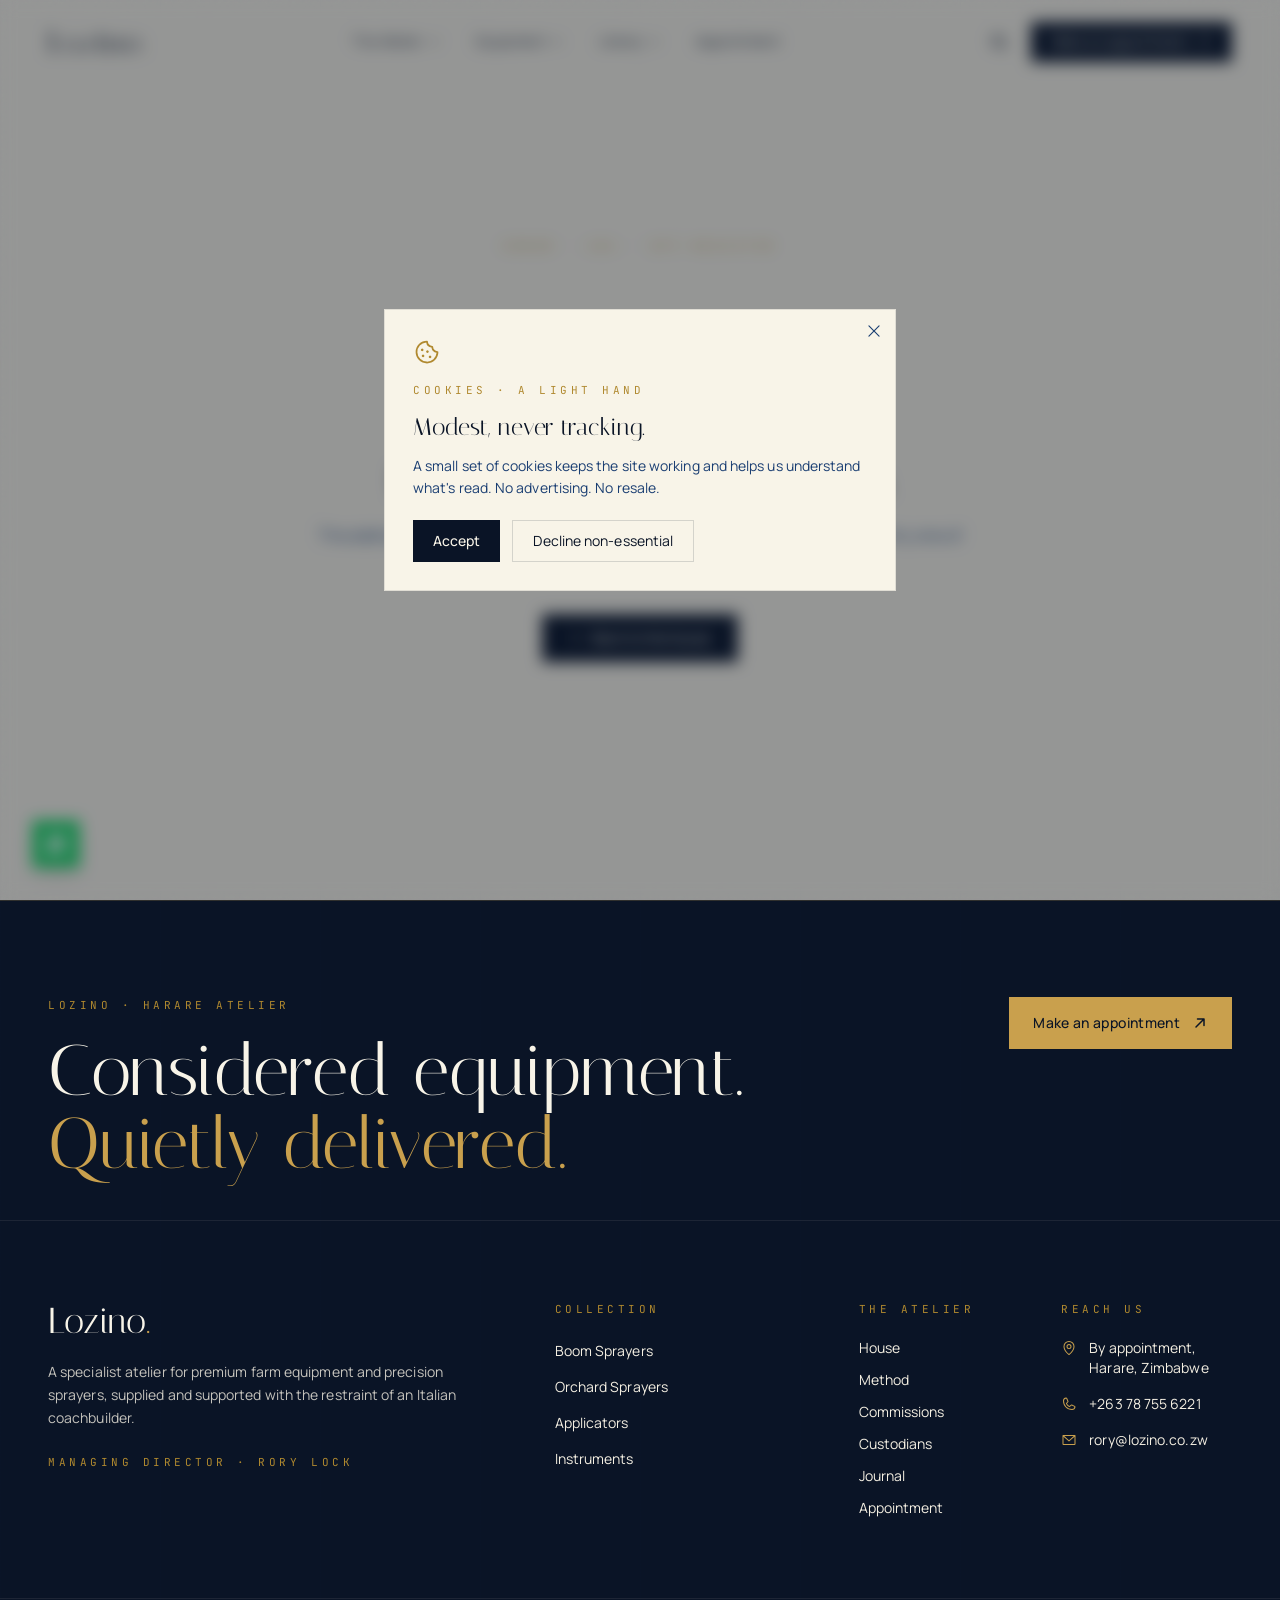
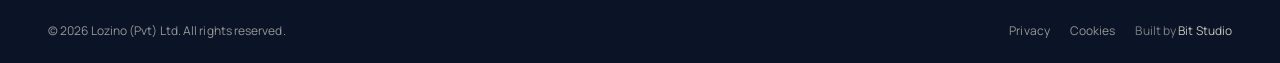
==== index.html @ 41dc4463 "Bit Studio deploy" ====
<!DOCTYPE html>
<html lang="en">
  <head>
    <meta charset="UTF-8" />
    <link rel="icon" type="image/svg+xml" href="/favicon.svg" />
    <meta name="viewport" content="width=device-width, initial-scale=1.0, viewport-fit=cover" />
    <meta name="theme-color" content="#0A1426" />

    <title>Lozino — Premium Farm Equipment &amp; Sprayers | Zimbabwe</title>
    <meta name="description" content="Lozino is Zimbabwe's specialist atelier for premium farm equipment and precision sprayers — Italian coachbuilder restraint applied to the agronomy of serious operators." />
    <meta name="keywords" content="farm sprayers Zimbabwe, premium agricultural equipment, precision spraying, Lozino, agriculture machinery Harare, boom sprayers, orchard sprayers" />
    <meta name="author" content="Lozino (Pvt) Ltd" />

    <meta property="og:type" content="website" />
    <meta property="og:site_name" content="Lozino" />
    <meta property="og:title" content="Lozino — Premium farm equipment, considered." />
    <meta property="og:description" content="An atelier for serious operators. Precision sprayers and farm equipment, supplied and supported with coachbuilder restraint." />
    <meta property="og:url" content="https://lozino.co.zw" />

    <meta name="twitter:card" content="summary_large_image" />
    <meta name="twitter:title" content="Lozino — Premium farm equipment, considered." />

    <link rel="preconnect" href="https://fonts.googleapis.com" />
    <link rel="preconnect" href="https://fonts.gstatic.com" crossorigin />
    <link href="https://fonts.googleapis.com/css2?family=Italiana&family=Manrope:wght@300;400;500;600;700&family=JetBrains+Mono:wght@400;500;600&display=swap" rel="stylesheet" />

    <script type="application/ld+json">
      {
        "@context": "https://schema.org",
        "@type": "Organization",
        "name": "Lozino (Pvt) Ltd",
        "url": "https://lozino.co.zw",
        "description": "Zimbabwean specialist atelier for premium farm equipment and precision sprayers.",
        "address": { "@type": "PostalAddress", "addressLocality": "Harare", "addressCountry": "ZW" },
        "telephone": "+263787556221",
        "email": "rory@lozino.co.zw"
      }
    </script>
    <script type="module" crossorigin src="/assets/index-DplrGsrT.js"></script>
    <link rel="stylesheet" crossorigin href="/assets/index-CYAxHQKZ.css">
  </head>
  <body>
    <div id="root"></div>
  </body>
</html>
---- assets/index-CYAxHQKZ.css ----
/*! tailwindcss v4.3.0 | MIT License | https://tailwindcss.com */@layer properties{@supports (((-webkit-hyphens:none)) and (not (margin-trim:inline))) or ((-moz-orient:inline) and (not (color:rgb(from red r g b)))){*,:before,:after,::backdrop{--tw-translate-x:0;--tw-translate-y:0;--tw-translate-z:0;--tw-space-y-reverse:0;--tw-divide-y-reverse:0;--tw-border-style:solid;--tw-gradient-position:initial;--tw-gradient-from:#0000;--tw-gradient-via:#0000;--tw-gradient-to:#0000;--tw-gradient-stops:initial;--tw-gradient-via-stops:initial;--tw-gradient-from-position:0%;--tw-gradient-via-position:50%;--tw-gradient-to-position:100%;--tw-leading:initial;--tw-font-weight:initial;--tw-tracking:initial;--tw-shadow:0 0 #0000;--tw-shadow-color:initial;--tw-shadow-alpha:100%;--tw-inset-shadow:0 0 #0000;--tw-inset-shadow-color:initial;--tw-inset-shadow-alpha:100%;--tw-ring-color:initial;--tw-ring-shadow:0 0 #0000;--tw-inset-ring-color:initial;--tw-inset-ring-shadow:0 0 #0000;--tw-ring-inset:initial;--tw-ring-offset-width:0px;--tw-ring-offset-color:#fff;--tw-ring-offset-shadow:0 0 #0000;--tw-blur:initial;--tw-brightness:initial;--tw-contrast:initial;--tw-grayscale:initial;--tw-hue-rotate:initial;--tw-invert:initial;--tw-opacity:initial;--tw-saturate:initial;--tw-sepia:initial;--tw-drop-shadow:initial;--tw-drop-shadow-color:initial;--tw-drop-shadow-alpha:100%;--tw-drop-shadow-size:initial;--tw-backdrop-blur:initial;--tw-backdrop-brightness:initial;--tw-backdrop-contrast:initial;--tw-backdrop-grayscale:initial;--tw-backdrop-hue-rotate:initial;--tw-backdrop-invert:initial;--tw-backdrop-opacity:initial;--tw-backdrop-saturate:initial;--tw-backdrop-sepia:initial;--tw-duration:initial;--tw-ease:initial;--tw-scale-x:1;--tw-scale-y:1;--tw-scale-z:1}}}@layer theme{:root,:host{--font-sans:ui-sans-serif, system-ui, sans-serif, "Apple Color Emoji", "Segoe UI Emoji", "Segoe UI Symbol", "Noto Color Emoji";--font-mono:"JetBrains Mono", monospace;--color-white:#fff;--spacing:.25rem;--container-xs:20rem;--container-md:28rem;--container-lg:32rem;--container-xl:36rem;--container-2xl:42rem;--container-3xl:48rem;--container-5xl:64rem;--text-xs:.75rem;--text-xs--line-height:calc(1 / .75);--text-sm:.875rem;--text-sm--line-height:calc(1.25 / .875);--text-base:1rem;--text-base--line-height: 1.5 ;--text-lg:1.125rem;--text-lg--line-height:calc(1.75 / 1.125);--text-xl:1.25rem;--text-xl--line-height:calc(1.75 / 1.25);--text-2xl:1.5rem;--text-2xl--line-height:calc(2 / 1.5);--text-3xl:1.875rem;--text-3xl--line-height: 1.2 ;--text-4xl:2.25rem;--text-4xl--line-height:calc(2.5 / 2.25);--text-5xl:3rem;--text-5xl--line-height:1;--text-6xl:3.75rem;--text-6xl--line-height:1;--text-7xl:4.5rem;--text-7xl--line-height:1;--text-8xl:6rem;--text-8xl--line-height:1;--text-9xl:8rem;--text-9xl--line-height:1;--font-weight-medium:500;--tracking-tight:-.025em;--tracking-wide:.025em;--leading-tight:1.25;--leading-relaxed:1.625;--ease-out:cubic-bezier(0, 0, .2, 1);--blur-sm:8px;--blur-md:12px;--blur-xl:24px;--blur-2xl:40px;--default-transition-duration:.15s;--default-transition-timing-function:cubic-bezier(.4, 0, .2, 1);--default-font-family:var(--font-sans);--default-mono-font-family:var(--font-mono);--color-navy-300:#5a6f9a;--color-navy-400:#2f4a7e;--color-navy-500:#1a3e72;--color-navy-600:#143058;--color-navy-700:#0e2240;--color-navy-800:#0a1426;--color-brass-300:#d6ae52;--color-brass-400:#c9a04d;--color-brass-500:#b0892f;--color-brass-600:#8a6a1e;--color-cream-100:#f8f4e8;--color-cream-200:#f4efe2;--font-display:"Italiana", "Cormorant Garamond", serif;--font-body:"Manrope", system-ui, sans-serif}}@layer base{*,:after,:before,::backdrop{box-sizing:border-box;border:0 solid;margin:0;padding:0}::file-selector-button{box-sizing:border-box;border:0 solid;margin:0;padding:0}html,:host{-webkit-text-size-adjust:100%;-moz-tab-size:4;tab-size:4;line-height:1.5;font-family:var(--default-font-family,ui-sans-serif, system-ui, sans-serif, "Apple Color Emoji", "Segoe UI Emoji", "Segoe UI Symbol", "Noto Color Emoji");font-feature-settings:var(--default-font-feature-settings,normal);font-variation-settings:var(--default-font-variation-settings,normal);-webkit-tap-highlight-color:transparent}hr{height:0;color:inherit;border-top-width:1px}abbr:where([title]){-webkit-text-decoration:underline dotted;text-decoration:underline dotted}h1,h2,h3,h4,h5,h6{font-size:inherit;font-weight:inherit}a{color:inherit;-webkit-text-decoration:inherit;text-decoration:inherit}b,strong{font-weight:bolder}code,kbd,samp,pre{font-family:var(--default-mono-font-family,ui-monospace, SFMono-Regular, Menlo, Monaco, Consolas, "Liberation Mono", "Courier New", monospace);font-feature-settings:var(--default-mono-font-feature-settings,normal);font-variation-settings:var(--default-mono-font-variation-settings,normal);font-size:1em}small{font-size:80%}sub,sup{vertical-align:baseline;font-size:75%;line-height:0;position:relative}sub{bottom:-.25em}sup{top:-.5em}table{text-indent:0;border-color:inherit;border-collapse:collapse}:-moz-focusring{outline:auto}progress{vertical-align:baseline}summary{display:list-item}ol,ul,menu{list-style:none}img,svg,video,canvas,audio,iframe,embed,object{vertical-align:middle;display:block}img,video{max-width:100%;height:auto}button,input,select,optgroup,textarea{font:inherit;font-feature-settings:inherit;font-variation-settings:inherit;letter-spacing:inherit;color:inherit;opacity:1;background-color:#0000;border-radius:0}::file-selector-button{font:inherit;font-feature-settings:inherit;font-variation-settings:inherit;letter-spacing:inherit;color:inherit;opacity:1;background-color:#0000;border-radius:0}:where(select:is([multiple],[size])) optgroup{font-weight:bolder}:where(select:is([multiple],[size])) optgroup option{padding-inline-start:20px}::file-selector-button{margin-inline-end:4px}::placeholder{opacity:1}@supports (not ((-webkit-appearance:-apple-pay-button))) or (contain-intrinsic-size:1px){::placeholder{color:currentColor}@supports (color:color-mix(in lab,red,red)){::placeholder{color:color-mix(in oklab,currentcolor 50%,transparent)}}}textarea{resize:vertical}::-webkit-search-decoration{-webkit-appearance:none}::-webkit-date-and-time-value{min-height:1lh;text-align:inherit}::-webkit-datetime-edit{display:inline-flex}::-webkit-datetime-edit-fields-wrapper{padding:0}::-webkit-datetime-edit{padding-block:0}::-webkit-datetime-edit-year-field{padding-block:0}::-webkit-datetime-edit-month-field{padding-block:0}::-webkit-datetime-edit-day-field{padding-block:0}::-webkit-datetime-edit-hour-field{padding-block:0}::-webkit-datetime-edit-minute-field{padding-block:0}::-webkit-datetime-edit-second-field{padding-block:0}::-webkit-datetime-edit-millisecond-field{padding-block:0}::-webkit-datetime-edit-meridiem-field{padding-block:0}::-webkit-calendar-picker-indicator{line-height:1}:-moz-ui-invalid{box-shadow:none}button,input:where([type=button],[type=reset],[type=submit]){-webkit-appearance:button;-moz-appearance:button;appearance:button}::file-selector-button{-webkit-appearance:button;-moz-appearance:button;appearance:button}::-webkit-inner-spin-button{height:auto}::-webkit-outer-spin-button{height:auto}[hidden]:where(:not([hidden=until-found])){display:none!important}}@layer components;@layer utilities{.pointer-events-none{pointer-events:none}.absolute{position:absolute}.fixed{position:fixed}.relative{position:relative}.static{position:static}.sticky{position:sticky}.inset-0{inset:calc(var(--spacing) * 0)}.inset-x-0{inset-inline:calc(var(--spacing) * 0)}.top-0{top:calc(var(--spacing) * 0)}.top-3{top:calc(var(--spacing) * 3)}.top-4{top:calc(var(--spacing) * 4)}.top-6{top:calc(var(--spacing) * 6)}.top-28{top:calc(var(--spacing) * 28)}.top-full{top:100%}.right-3{right:calc(var(--spacing) * 3)}.right-4{right:calc(var(--spacing) * 4)}.right-5{right:calc(var(--spacing) * 5)}.right-6{right:calc(var(--spacing) * 6)}.bottom-3{bottom:calc(var(--spacing) * 3)}.bottom-5{bottom:calc(var(--spacing) * 5)}.bottom-6{bottom:calc(var(--spacing) * 6)}.left-0{left:calc(var(--spacing) * 0)}.left-3{left:calc(var(--spacing) * 3)}.left-4{left:calc(var(--spacing) * 4)}.left-5{left:calc(var(--spacing) * 5)}.left-6{left:calc(var(--spacing) * 6)}.isolate{isolation:isolate}.-z-10{z-index:-10}.-z-20{z-index:-20}.z-10{z-index:10}.z-40{z-index:40}.z-50{z-index:50}.z-\[60\]{z-index:60}.mx-auto{margin-inline:auto}.mt-0\.5{margin-top:calc(var(--spacing) * .5)}.mt-1{margin-top:calc(var(--spacing) * 1)}.mt-2{margin-top:calc(var(--spacing) * 2)}.mt-2\.5{margin-top:calc(var(--spacing) * 2.5)}.mt-3{margin-top:calc(var(--spacing) * 3)}.mt-4{margin-top:calc(var(--spacing) * 4)}.mt-5{margin-top:calc(var(--spacing) * 5)}.mt-6{margin-top:calc(var(--spacing) * 6)}.mt-7{margin-top:calc(var(--spacing) * 7)}.mt-8{margin-top:calc(var(--spacing) * 8)}.mt-10{margin-top:calc(var(--spacing) * 10)}.mt-14{margin-top:calc(var(--spacing) * 14)}.mt-16{margin-top:calc(var(--spacing) * 16)}.mb-1{margin-bottom:calc(var(--spacing) * 1)}.mb-2{margin-bottom:calc(var(--spacing) * 2)}.mb-3{margin-bottom:calc(var(--spacing) * 3)}.mb-4{margin-bottom:calc(var(--spacing) * 4)}.mb-5{margin-bottom:calc(var(--spacing) * 5)}.mb-6{margin-bottom:calc(var(--spacing) * 6)}.mb-8{margin-bottom:calc(var(--spacing) * 8)}.mb-10{margin-bottom:calc(var(--spacing) * 10)}.mb-12{margin-bottom:calc(var(--spacing) * 12)}.mb-14{margin-bottom:calc(var(--spacing) * 14)}.mb-16{margin-bottom:calc(var(--spacing) * 16)}.line-clamp-2{-webkit-line-clamp:2;-webkit-box-orient:vertical;display:-webkit-box;overflow:hidden}.line-clamp-3{-webkit-line-clamp:3;-webkit-box-orient:vertical;display:-webkit-box;overflow:hidden}.block{display:block}.flex{display:flex}.grid{display:grid}.hidden{display:none}.inline-block{display:inline-block}.inline-flex{display:inline-flex}.aspect-\[3\/4\]{aspect-ratio:3/4}.aspect-\[4\/3\]{aspect-ratio:4/3}.aspect-\[5\/3\]{aspect-ratio:5/3}.aspect-\[16\/9\]{aspect-ratio:16/9}.h-1{height:calc(var(--spacing) * 1)}.h-10{height:calc(var(--spacing) * 10)}.h-12{height:calc(var(--spacing) * 12)}.h-\[2px\]{height:2px}.h-full{height:100%}.h-px{height:1px}.max-h-\[60vh\]{max-height:60vh}.max-h-\[80vh\]{max-height:80vh}.min-h-\[60vh\]{min-height:60vh}.min-h-screen{min-height:100vh}.w-3{width:calc(var(--spacing) * 3)}.w-10{width:calc(var(--spacing) * 10)}.w-12{width:calc(var(--spacing) * 12)}.w-32{width:calc(var(--spacing) * 32)}.w-40{width:calc(var(--spacing) * 40)}.w-80{width:calc(var(--spacing) * 80)}.w-full{width:100%}.max-w-2xl{max-width:var(--container-2xl)}.max-w-3xl{max-width:var(--container-3xl)}.max-w-5xl{max-width:var(--container-5xl)}.max-w-\[60vw\]{max-width:60vw}.max-w-\[1400px\]{max-width:1400px}.max-w-lg{max-width:var(--container-lg)}.max-w-md{max-width:var(--container-md)}.max-w-xl{max-width:var(--container-xl)}.min-w-0{min-width:calc(var(--spacing) * 0)}.flex-1{flex:1}.shrink-0{flex-shrink:0}.origin-center{transform-origin:50%}.origin-left{transform-origin:0}.-translate-x-1{--tw-translate-x:calc(var(--spacing) * -1);translate:var(--tw-translate-x) var(--tw-translate-y)}.-rotate-90{rotate:-90deg}.rotate-90{rotate:90deg}.rotate-180{rotate:180deg}.resize-y{resize:vertical}.auto-rows-\[280px\]{grid-auto-rows:280px}.grid-cols-1{grid-template-columns:repeat(1,minmax(0,1fr))}.grid-cols-2{grid-template-columns:repeat(2,minmax(0,1fr))}.flex-col{flex-direction:column}.flex-wrap{flex-wrap:wrap}.items-baseline{align-items:baseline}.items-center{align-items:center}.items-end{align-items:flex-end}.items-start{align-items:flex-start}.justify-between{justify-content:space-between}.justify-center{justify-content:center}.justify-end{justify-content:flex-end}.gap-1{gap:calc(var(--spacing) * 1)}.gap-1\.5{gap:calc(var(--spacing) * 1.5)}.gap-2{gap:calc(var(--spacing) * 2)}.gap-3{gap:calc(var(--spacing) * 3)}.gap-4{gap:calc(var(--spacing) * 4)}.gap-5{gap:calc(var(--spacing) * 5)}.gap-6{gap:calc(var(--spacing) * 6)}.gap-8{gap:calc(var(--spacing) * 8)}.gap-10{gap:calc(var(--spacing) * 10)}:where(.space-y-1>:not(:last-child)){--tw-space-y-reverse:0;margin-block-start:calc(calc(var(--spacing) * 1) * var(--tw-space-y-reverse));margin-block-end:calc(calc(var(--spacing) * 1) * calc(1 - var(--tw-space-y-reverse)))}:where(.space-y-2\.5>:not(:last-child)){--tw-space-y-reverse:0;margin-block-start:calc(calc(var(--spacing) * 2.5) * var(--tw-space-y-reverse));margin-block-end:calc(calc(var(--spacing) * 2.5) * calc(1 - var(--tw-space-y-reverse)))}:where(.space-y-3>:not(:last-child)){--tw-space-y-reverse:0;margin-block-start:calc(calc(var(--spacing) * 3) * var(--tw-space-y-reverse));margin-block-end:calc(calc(var(--spacing) * 3) * calc(1 - var(--tw-space-y-reverse)))}:where(.space-y-4>:not(:last-child)){--tw-space-y-reverse:0;margin-block-start:calc(calc(var(--spacing) * 4) * var(--tw-space-y-reverse));margin-block-end:calc(calc(var(--spacing) * 4) * calc(1 - var(--tw-space-y-reverse)))}:where(.space-y-5>:not(:last-child)){--tw-space-y-reverse:0;margin-block-start:calc(calc(var(--spacing) * 5) * var(--tw-space-y-reverse));margin-block-end:calc(calc(var(--spacing) * 5) * calc(1 - var(--tw-space-y-reverse)))}:where(.space-y-6>:not(:last-child)){--tw-space-y-reverse:0;margin-block-start:calc(calc(var(--spacing) * 6) * var(--tw-space-y-reverse));margin-block-end:calc(calc(var(--spacing) * 6) * calc(1 - var(--tw-space-y-reverse)))}:where(.space-y-8>:not(:last-child)){--tw-space-y-reverse:0;margin-block-start:calc(calc(var(--spacing) * 8) * var(--tw-space-y-reverse));margin-block-end:calc(calc(var(--spacing) * 8) * calc(1 - var(--tw-space-y-reverse)))}:where(.space-y-12>:not(:last-child)){--tw-space-y-reverse:0;margin-block-start:calc(calc(var(--spacing) * 12) * var(--tw-space-y-reverse));margin-block-end:calc(calc(var(--spacing) * 12) * calc(1 - var(--tw-space-y-reverse)))}:where(.space-y-14>:not(:last-child)){--tw-space-y-reverse:0;margin-block-start:calc(calc(var(--spacing) * 14) * var(--tw-space-y-reverse));margin-block-end:calc(calc(var(--spacing) * 14) * calc(1 - var(--tw-space-y-reverse)))}:where(.space-y-16>:not(:last-child)){--tw-space-y-reverse:0;margin-block-start:calc(calc(var(--spacing) * 16) * var(--tw-space-y-reverse));margin-block-end:calc(calc(var(--spacing) * 16) * calc(1 - var(--tw-space-y-reverse)))}.gap-x-3{column-gap:calc(var(--spacing) * 3)}.gap-x-4{column-gap:calc(var(--spacing) * 4)}.gap-x-5{column-gap:calc(var(--spacing) * 5)}.gap-x-6{column-gap:calc(var(--spacing) * 6)}.gap-y-1{row-gap:calc(var(--spacing) * 1)}.gap-y-2{row-gap:calc(var(--spacing) * 2)}.gap-y-3{row-gap:calc(var(--spacing) * 3)}:where(.divide-y>:not(:last-child)){--tw-divide-y-reverse:0;border-bottom-style:var(--tw-border-style);border-top-style:var(--tw-border-style);border-top-width:calc(1px * var(--tw-divide-y-reverse));border-bottom-width:calc(1px * calc(1 - var(--tw-divide-y-reverse)))}:where(.divide-navy-800\/10>:not(:last-child)){border-color:#0a14261a}@supports (color:color-mix(in lab,red,red)){:where(.divide-navy-800\/10>:not(:last-child)){border-color:color-mix(in oklab,var(--color-navy-800) 10%,transparent)}}.self-start{align-self:flex-start}.truncate{text-overflow:ellipsis;white-space:nowrap;overflow:hidden}.overflow-hidden{overflow:hidden}.overflow-y-auto{overflow-y:auto}.border{border-style:var(--tw-border-style);border-width:1px}.border-t{border-top-style:var(--tw-border-style);border-top-width:1px}.border-b{border-bottom-style:var(--tw-border-style);border-bottom-width:1px}.border-l-2{border-left-style:var(--tw-border-style);border-left-width:2px}.border-brass-400{border-color:var(--color-brass-400)}.border-brass-400\/20{border-color:#c9a04d33}@supports (color:color-mix(in lab,red,red)){.border-brass-400\/20{border-color:color-mix(in oklab,var(--color-brass-400) 20%,transparent)}}.border-brass-400\/30{border-color:#c9a04d4d}@supports (color:color-mix(in lab,red,red)){.border-brass-400\/30{border-color:color-mix(in oklab,var(--color-brass-400) 30%,transparent)}}.border-cream-100\/30{border-color:#f8f4e84d}@supports (color:color-mix(in lab,red,red)){.border-cream-100\/30{border-color:color-mix(in oklab,var(--color-cream-100) 30%,transparent)}}.border-cream-200\/8{border-color:#f4efe214}@supports (color:color-mix(in lab,red,red)){.border-cream-200\/8{border-color:color-mix(in oklab,var(--color-cream-200) 8%,transparent)}}.border-cream-200\/10{border-color:#f4efe21a}@supports (color:color-mix(in lab,red,red)){.border-cream-200\/10{border-color:color-mix(in oklab,var(--color-cream-200) 10%,transparent)}}.border-navy-800{border-color:var(--color-navy-800)}.border-navy-800\/8{border-color:#0a142614}@supports (color:color-mix(in lab,red,red)){.border-navy-800\/8{border-color:color-mix(in oklab,var(--color-navy-800) 8%,transparent)}}.border-navy-800\/10{border-color:#0a14261a}@supports (color:color-mix(in lab,red,red)){.border-navy-800\/10{border-color:color-mix(in oklab,var(--color-navy-800) 10%,transparent)}}.border-navy-800\/15{border-color:#0a142626}@supports (color:color-mix(in lab,red,red)){.border-navy-800\/15{border-color:color-mix(in oklab,var(--color-navy-800) 15%,transparent)}}.border-navy-800\/20{border-color:#0a142633}@supports (color:color-mix(in lab,red,red)){.border-navy-800\/20{border-color:color-mix(in oklab,var(--color-navy-800) 20%,transparent)}}.border-navy-800\/30{border-color:#0a14264d}@supports (color:color-mix(in lab,red,red)){.border-navy-800\/30{border-color:color-mix(in oklab,var(--color-navy-800) 30%,transparent)}}.border-transparent{border-color:#0000}.bg-\[\#25D366\]{background-color:#25d366}.bg-brass-400{background-color:var(--color-brass-400)}.bg-cream-100{background-color:var(--color-cream-100)}.bg-cream-200{background-color:var(--color-cream-200)}.bg-cream-200\/85{background-color:#f4efe2d9}@supports (color:color-mix(in lab,red,red)){.bg-cream-200\/85{background-color:color-mix(in oklab,var(--color-cream-200) 85%,transparent)}}.bg-cream-200\/98{background-color:#f4efe2fa}@supports (color:color-mix(in lab,red,red)){.bg-cream-200\/98{background-color:color-mix(in oklab,var(--color-cream-200) 98%,transparent)}}.bg-navy-800{background-color:var(--color-navy-800)}.bg-navy-800\/5{background-color:#0a14260d}@supports (color:color-mix(in lab,red,red)){.bg-navy-800\/5{background-color:color-mix(in oklab,var(--color-navy-800) 5%,transparent)}}.bg-navy-800\/25{background-color:#0a142640}@supports (color:color-mix(in lab,red,red)){.bg-navy-800\/25{background-color:color-mix(in oklab,var(--color-navy-800) 25%,transparent)}}.bg-navy-800\/40{background-color:#0a142666}@supports (color:color-mix(in lab,red,red)){.bg-navy-800\/40{background-color:color-mix(in oklab,var(--color-navy-800) 40%,transparent)}}.bg-navy-800\/50{background-color:#0a142680}@supports (color:color-mix(in lab,red,red)){.bg-navy-800\/50{background-color:color-mix(in oklab,var(--color-navy-800) 50%,transparent)}}.bg-navy-800\/65{background-color:#0a1426a6}@supports (color:color-mix(in lab,red,red)){.bg-navy-800\/65{background-color:color-mix(in oklab,var(--color-navy-800) 65%,transparent)}}.bg-navy-800\/70{background-color:#0a1426b3}@supports (color:color-mix(in lab,red,red)){.bg-navy-800\/70{background-color:color-mix(in oklab,var(--color-navy-800) 70%,transparent)}}.bg-navy-800\/95{background-color:#0a1426f2}@supports (color:color-mix(in lab,red,red)){.bg-navy-800\/95{background-color:color-mix(in oklab,var(--color-navy-800) 95%,transparent)}}.bg-transparent{background-color:#0000}.bg-gradient-to-b{--tw-gradient-position:to bottom in oklab;background-image:linear-gradient(var(--tw-gradient-stops))}.bg-gradient-to-t{--tw-gradient-position:to top in oklab;background-image:linear-gradient(var(--tw-gradient-stops))}.from-cream-200\/30{--tw-gradient-from:#f4efe24d}@supports (color:color-mix(in lab,red,red)){.from-cream-200\/30{--tw-gradient-from:color-mix(in oklab, var(--color-cream-200) 30%, transparent)}}.from-cream-200\/30{--tw-gradient-stops:var(--tw-gradient-via-stops,var(--tw-gradient-position), var(--tw-gradient-from) var(--tw-gradient-from-position), var(--tw-gradient-to) var(--tw-gradient-to-position))}.from-cream-200\/40{--tw-gradient-from:#f4efe266}@supports (color:color-mix(in lab,red,red)){.from-cream-200\/40{--tw-gradient-from:color-mix(in oklab, var(--color-cream-200) 40%, transparent)}}.from-cream-200\/40{--tw-gradient-stops:var(--tw-gradient-via-stops,var(--tw-gradient-position), var(--tw-gradient-from) var(--tw-gradient-from-position), var(--tw-gradient-to) var(--tw-gradient-to-position))}.from-navy-800\/40{--tw-gradient-from:#0a142666}@supports (color:color-mix(in lab,red,red)){.from-navy-800\/40{--tw-gradient-from:color-mix(in oklab, var(--color-navy-800) 40%, transparent)}}.from-navy-800\/40{--tw-gradient-stops:var(--tw-gradient-via-stops,var(--tw-gradient-position), var(--tw-gradient-from) var(--tw-gradient-from-position), var(--tw-gradient-to) var(--tw-gradient-to-position))}.from-navy-800\/95{--tw-gradient-from:#0a1426f2}@supports (color:color-mix(in lab,red,red)){.from-navy-800\/95{--tw-gradient-from:color-mix(in oklab, var(--color-navy-800) 95%, transparent)}}.from-navy-800\/95{--tw-gradient-stops:var(--tw-gradient-via-stops,var(--tw-gradient-position), var(--tw-gradient-from) var(--tw-gradient-from-position), var(--tw-gradient-to) var(--tw-gradient-to-position))}.via-cream-200\/65{--tw-gradient-via:#f4efe2a6}@supports (color:color-mix(in lab,red,red)){.via-cream-200\/65{--tw-gradient-via:color-mix(in oklab, var(--color-cream-200) 65%, transparent)}}.via-cream-200\/65{--tw-gradient-via-stops:var(--tw-gradient-position), var(--tw-gradient-from) var(--tw-gradient-from-position), var(--tw-gradient-via) var(--tw-gradient-via-position), var(--tw-gradient-to) var(--tw-gradient-to-position);--tw-gradient-stops:var(--tw-gradient-via-stops)}.via-navy-800\/40{--tw-gradient-via:#0a142666}@supports (color:color-mix(in lab,red,red)){.via-navy-800\/40{--tw-gradient-via:color-mix(in oklab, var(--color-navy-800) 40%, transparent)}}.via-navy-800\/40{--tw-gradient-via-stops:var(--tw-gradient-position), var(--tw-gradient-from) var(--tw-gradient-from-position), var(--tw-gradient-via) var(--tw-gradient-via-position), var(--tw-gradient-to) var(--tw-gradient-to-position);--tw-gradient-stops:var(--tw-gradient-via-stops)}.via-navy-800\/65{--tw-gradient-via:#0a1426a6}@supports (color:color-mix(in lab,red,red)){.via-navy-800\/65{--tw-gradient-via:color-mix(in oklab, var(--color-navy-800) 65%, transparent)}}.via-navy-800\/65{--tw-gradient-via-stops:var(--tw-gradient-position), var(--tw-gradient-from) var(--tw-gradient-from-position), var(--tw-gradient-via) var(--tw-gradient-via-position), var(--tw-gradient-to) var(--tw-gradient-to-position);--tw-gradient-stops:var(--tw-gradient-via-stops)}.to-cream-200\/92{--tw-gradient-to:#f4efe2eb}@supports (color:color-mix(in lab,red,red)){.to-cream-200\/92{--tw-gradient-to:color-mix(in oklab, var(--color-cream-200) 92%, transparent)}}.to-cream-200\/92{--tw-gradient-stops:var(--tw-gradient-via-stops,var(--tw-gradient-position), var(--tw-gradient-from) var(--tw-gradient-from-position), var(--tw-gradient-to) var(--tw-gradient-to-position))}.to-navy-800\/5{--tw-gradient-to:#0a14260d}@supports (color:color-mix(in lab,red,red)){.to-navy-800\/5{--tw-gradient-to:color-mix(in oklab, var(--color-navy-800) 5%, transparent)}}.to-navy-800\/5{--tw-gradient-stops:var(--tw-gradient-via-stops,var(--tw-gradient-position), var(--tw-gradient-from) var(--tw-gradient-from-position), var(--tw-gradient-to) var(--tw-gradient-to-position))}.to-navy-800\/95{--tw-gradient-to:#0a1426f2}@supports (color:color-mix(in lab,red,red)){.to-navy-800\/95{--tw-gradient-to:color-mix(in oklab, var(--color-navy-800) 95%, transparent)}}.to-navy-800\/95{--tw-gradient-stops:var(--tw-gradient-via-stops,var(--tw-gradient-position), var(--tw-gradient-from) var(--tw-gradient-from-position), var(--tw-gradient-to) var(--tw-gradient-to-position))}.to-transparent{--tw-gradient-to:transparent;--tw-gradient-stops:var(--tw-gradient-via-stops,var(--tw-gradient-position), var(--tw-gradient-from) var(--tw-gradient-from-position), var(--tw-gradient-to) var(--tw-gradient-to-position))}.object-cover{object-fit:cover}.object-center{object-position:center}.p-1{padding:calc(var(--spacing) * 1)}.p-2{padding:calc(var(--spacing) * 2)}.p-4{padding:calc(var(--spacing) * 4)}.p-5{padding:calc(var(--spacing) * 5)}.p-6{padding:calc(var(--spacing) * 6)}.p-7{padding:calc(var(--spacing) * 7)}.p-8{padding:calc(var(--spacing) * 8)}.px-2{padding-inline:calc(var(--spacing) * 2)}.px-3{padding-inline:calc(var(--spacing) * 3)}.px-3\.5{padding-inline:calc(var(--spacing) * 3.5)}.px-4{padding-inline:calc(var(--spacing) * 4)}.px-5{padding-inline:calc(var(--spacing) * 5)}.px-6{padding-inline:calc(var(--spacing) * 6)}.px-7{padding-inline:calc(var(--spacing) * 7)}.px-8{padding-inline:calc(var(--spacing) * 8)}.py-1{padding-block:calc(var(--spacing) * 1)}.py-1\.5{padding-block:calc(var(--spacing) * 1.5)}.py-2{padding-block:calc(var(--spacing) * 2)}.py-2\.5{padding-block:calc(var(--spacing) * 2.5)}.py-3{padding-block:calc(var(--spacing) * 3)}.py-3\.5{padding-block:calc(var(--spacing) * 3.5)}.py-4{padding-block:calc(var(--spacing) * 4)}.py-5{padding-block:calc(var(--spacing) * 5)}.py-6{padding-block:calc(var(--spacing) * 6)}.py-8{padding-block:calc(var(--spacing) * 8)}.py-14{padding-block:calc(var(--spacing) * 14)}.py-16{padding-block:calc(var(--spacing) * 16)}.py-20{padding-block:calc(var(--spacing) * 20)}.py-24{padding-block:calc(var(--spacing) * 24)}.py-32{padding-block:calc(var(--spacing) * 32)}.pt-5{padding-top:calc(var(--spacing) * 5)}.pt-6{padding-top:calc(var(--spacing) * 6)}.pt-7{padding-top:calc(var(--spacing) * 7)}.pt-8{padding-top:calc(var(--spacing) * 8)}.pt-10{padding-top:calc(var(--spacing) * 10)}.pt-16{padding-top:calc(var(--spacing) * 16)}.pt-24{padding-top:calc(var(--spacing) * 24)}.pt-32{padding-top:calc(var(--spacing) * 32)}.pt-40{padding-top:calc(var(--spacing) * 40)}.pb-6{padding-bottom:calc(var(--spacing) * 6)}.pb-10{padding-bottom:calc(var(--spacing) * 10)}.pb-12{padding-bottom:calc(var(--spacing) * 12)}.pb-16{padding-bottom:calc(var(--spacing) * 16)}.pl-3{padding-left:calc(var(--spacing) * 3)}.pl-5{padding-left:calc(var(--spacing) * 5)}.pl-6{padding-left:calc(var(--spacing) * 6)}.text-center{text-align:center}.text-left{text-align:left}.text-right{text-align:right}.font-display{font-family:var(--font-display)}.font-mono{font-family:var(--font-mono)}.text-2xl{font-size:var(--text-2xl);line-height:var(--tw-leading,var(--text-2xl--line-height))}.text-3xl{font-size:var(--text-3xl);line-height:var(--tw-leading,var(--text-3xl--line-height))}.text-4xl{font-size:var(--text-4xl);line-height:var(--tw-leading,var(--text-4xl--line-height))}.text-5xl{font-size:var(--text-5xl);line-height:var(--tw-leading,var(--text-5xl--line-height))}.text-7xl{font-size:var(--text-7xl);line-height:var(--tw-leading,var(--text-7xl--line-height))}.text-8xl{font-size:var(--text-8xl);line-height:var(--tw-leading,var(--text-8xl--line-height))}.text-base{font-size:var(--text-base);line-height:var(--tw-leading,var(--text-base--line-height))}.text-lg{font-size:var(--text-lg);line-height:var(--tw-leading,var(--text-lg--line-height))}.text-sm{font-size:var(--text-sm);line-height:var(--tw-leading,var(--text-sm--line-height))}.text-xl{font-size:var(--text-xl);line-height:var(--tw-leading,var(--text-xl--line-height))}.text-xs{font-size:var(--text-xs);line-height:var(--tw-leading,var(--text-xs--line-height))}.text-\[0\.6rem\]{font-size:.6rem}.text-\[0\.7rem\]{font-size:.7rem}.text-\[0\.65rem\]{font-size:.65rem}.text-\[0\.95rem\]{font-size:.95rem}.text-\[0\.825rem\]{font-size:.825rem}.text-\[2\.75rem\]{font-size:2.75rem}.text-\[5rem\]{font-size:5rem}.text-\[6rem\]{font-size:6rem}.leading-\[0\.92\]{--tw-leading:.92;line-height:.92}.leading-\[0\.95\]{--tw-leading:.95;line-height:.95}.leading-\[1\.02\]{--tw-leading:1.02;line-height:1.02}.leading-\[1\.04\]{--tw-leading:1.04;line-height:1.04}.leading-\[1\.05\]{--tw-leading:1.05;line-height:1.05}.leading-\[1\.12\]{--tw-leading:1.12;line-height:1.12}.leading-\[1\.18\]{--tw-leading:1.18;line-height:1.18}.leading-\[1\.25\]{--tw-leading:1.25;line-height:1.25}.leading-none{--tw-leading:1;line-height:1}.leading-relaxed{--tw-leading:var(--leading-relaxed);line-height:var(--leading-relaxed)}.leading-tight{--tw-leading:var(--leading-tight);line-height:var(--leading-tight)}.font-medium{--tw-font-weight:var(--font-weight-medium);font-weight:var(--font-weight-medium)}.tracking-\[0\.2em\]{--tw-tracking:.2em;letter-spacing:.2em}.tracking-\[0\.3em\]{--tw-tracking:.3em;letter-spacing:.3em}.tracking-\[0\.04em\]{--tw-tracking:.04em;letter-spacing:.04em}.tracking-\[0\.005em\]{--tw-tracking:.005em;letter-spacing:.005em}.tracking-\[0\.18em\]{--tw-tracking:.18em;letter-spacing:.18em}.tracking-\[0\.22em\]{--tw-tracking:.22em;letter-spacing:.22em}.tracking-tight{--tw-tracking:var(--tracking-tight);letter-spacing:var(--tracking-tight)}.tracking-wide{--tw-tracking:var(--tracking-wide);letter-spacing:var(--tracking-wide)}.text-balance{text-wrap:balance}.text-pretty{text-wrap:pretty}.break-all{word-break:break-all}.text-brass-300{color:var(--color-brass-300)}.text-brass-400{color:var(--color-brass-400)}.text-brass-500{color:var(--color-brass-500)}.text-cream-100{color:var(--color-cream-100)}.text-cream-100\/90{color:#f8f4e8e6}@supports (color:color-mix(in lab,red,red)){.text-cream-100\/90{color:color-mix(in oklab,var(--color-cream-100) 90%,transparent)}}.text-cream-200{color:var(--color-cream-200)}.text-cream-200\/50{color:#f4efe280}@supports (color:color-mix(in lab,red,red)){.text-cream-200\/50{color:color-mix(in oklab,var(--color-cream-200) 50%,transparent)}}.text-cream-200\/60{color:#f4efe299}@supports (color:color-mix(in lab,red,red)){.text-cream-200\/60{color:color-mix(in oklab,var(--color-cream-200) 60%,transparent)}}.text-cream-200\/70{color:#f4efe2b3}@supports (color:color-mix(in lab,red,red)){.text-cream-200\/70{color:color-mix(in oklab,var(--color-cream-200) 70%,transparent)}}.text-cream-200\/75{color:#f4efe2bf}@supports (color:color-mix(in lab,red,red)){.text-cream-200\/75{color:color-mix(in oklab,var(--color-cream-200) 75%,transparent)}}.text-cream-200\/80{color:#f4efe2cc}@supports (color:color-mix(in lab,red,red)){.text-cream-200\/80{color:color-mix(in oklab,var(--color-cream-200) 80%,transparent)}}.text-cream-200\/85{color:#f4efe2d9}@supports (color:color-mix(in lab,red,red)){.text-cream-200\/85{color:color-mix(in oklab,var(--color-cream-200) 85%,transparent)}}.text-navy-300{color:var(--color-navy-300)}.text-navy-400{color:var(--color-navy-400)}.text-navy-500{color:var(--color-navy-500)}.text-navy-600{color:var(--color-navy-600)}.text-navy-700{color:var(--color-navy-700)}.text-navy-800{color:var(--color-navy-800)}.text-white{color:var(--color-white)}.uppercase{text-transform:uppercase}.italic{font-style:italic}.underline{text-decoration-line:underline}.underline-offset-4{text-underline-offset:4px}.opacity-0{opacity:0}.opacity-25{opacity:.25}.opacity-30{opacity:.3}.opacity-40{opacity:.4}.opacity-50{opacity:.5}.opacity-60{opacity:.6}.opacity-70{opacity:.7}.shadow-lg{--tw-shadow:0 10px 15px -3px var(--tw-shadow-color,#0000001a), 0 4px 6px -4px var(--tw-shadow-color,#0000001a);box-shadow:var(--tw-inset-shadow),var(--tw-inset-ring-shadow),var(--tw-ring-offset-shadow),var(--tw-ring-shadow),var(--tw-shadow)}.filter{filter:var(--tw-blur,) var(--tw-brightness,) var(--tw-contrast,) var(--tw-grayscale,) var(--tw-hue-rotate,) var(--tw-invert,) var(--tw-saturate,) var(--tw-sepia,) var(--tw-drop-shadow,)}.backdrop-blur-2xl{--tw-backdrop-blur:blur(var(--blur-2xl));-webkit-backdrop-filter:var(--tw-backdrop-blur,) var(--tw-backdrop-brightness,) var(--tw-backdrop-contrast,) var(--tw-backdrop-grayscale,) var(--tw-backdrop-hue-rotate,) var(--tw-backdrop-invert,) var(--tw-backdrop-opacity,) var(--tw-backdrop-saturate,) var(--tw-backdrop-sepia,);backdrop-filter:var(--tw-backdrop-blur,) var(--tw-backdrop-brightness,) var(--tw-backdrop-contrast,) var(--tw-backdrop-grayscale,) var(--tw-backdrop-hue-rotate,) var(--tw-backdrop-invert,) var(--tw-backdrop-opacity,) var(--tw-backdrop-saturate,) var(--tw-backdrop-sepia,)}.backdrop-blur-md{--tw-backdrop-blur:blur(var(--blur-md));-webkit-backdrop-filter:var(--tw-backdrop-blur,) var(--tw-backdrop-brightness,) var(--tw-backdrop-contrast,) var(--tw-backdrop-grayscale,) var(--tw-backdrop-hue-rotate,) var(--tw-backdrop-invert,) var(--tw-backdrop-opacity,) var(--tw-backdrop-saturate,) var(--tw-backdrop-sepia,);backdrop-filter:var(--tw-backdrop-blur,) var(--tw-backdrop-brightness,) var(--tw-backdrop-contrast,) var(--tw-backdrop-grayscale,) var(--tw-backdrop-hue-rotate,) var(--tw-backdrop-invert,) var(--tw-backdrop-opacity,) var(--tw-backdrop-saturate,) var(--tw-backdrop-sepia,)}.backdrop-blur-sm{--tw-backdrop-blur:blur(var(--blur-sm));-webkit-backdrop-filter:var(--tw-backdrop-blur,) var(--tw-backdrop-brightness,) var(--tw-backdrop-contrast,) var(--tw-backdrop-grayscale,) var(--tw-backdrop-hue-rotate,) var(--tw-backdrop-invert,) var(--tw-backdrop-opacity,) var(--tw-backdrop-saturate,) var(--tw-backdrop-sepia,);backdrop-filter:var(--tw-backdrop-blur,) var(--tw-backdrop-brightness,) var(--tw-backdrop-contrast,) var(--tw-backdrop-grayscale,) var(--tw-backdrop-hue-rotate,) var(--tw-backdrop-invert,) var(--tw-backdrop-opacity,) var(--tw-backdrop-saturate,) var(--tw-backdrop-sepia,)}.backdrop-blur-xl{--tw-backdrop-blur:blur(var(--blur-xl));-webkit-backdrop-filter:var(--tw-backdrop-blur,) var(--tw-backdrop-brightness,) var(--tw-backdrop-contrast,) var(--tw-backdrop-grayscale,) var(--tw-backdrop-hue-rotate,) var(--tw-backdrop-invert,) var(--tw-backdrop-opacity,) var(--tw-backdrop-saturate,) var(--tw-backdrop-sepia,);backdrop-filter:var(--tw-backdrop-blur,) var(--tw-backdrop-brightness,) var(--tw-backdrop-contrast,) var(--tw-backdrop-grayscale,) var(--tw-backdrop-hue-rotate,) var(--tw-backdrop-invert,) var(--tw-backdrop-opacity,) var(--tw-backdrop-saturate,) var(--tw-backdrop-sepia,)}.transition{transition-property:color,background-color,border-color,outline-color,text-decoration-color,fill,stroke,--tw-gradient-from,--tw-gradient-via,--tw-gradient-to,opacity,box-shadow,transform,translate,scale,rotate,filter,-webkit-backdrop-filter,backdrop-filter,display,content-visibility,overlay,pointer-events;transition-timing-function:var(--tw-ease,var(--default-transition-timing-function));transition-duration:var(--tw-duration,var(--default-transition-duration))}.transition-all{transition-property:all;transition-timing-function:var(--tw-ease,var(--default-transition-timing-function));transition-duration:var(--tw-duration,var(--default-transition-duration))}.transition-colors{transition-property:color,background-color,border-color,outline-color,text-decoration-color,fill,stroke,--tw-gradient-from,--tw-gradient-via,--tw-gradient-to;transition-timing-function:var(--tw-ease,var(--default-transition-timing-function));transition-duration:var(--tw-duration,var(--default-transition-duration))}.transition-opacity{transition-property:opacity;transition-timing-function:var(--tw-ease,var(--default-transition-timing-function));transition-duration:var(--tw-duration,var(--default-transition-duration))}.transition-transform{transition-property:transform,translate,scale,rotate;transition-timing-function:var(--tw-ease,var(--default-transition-timing-function));transition-duration:var(--tw-duration,var(--default-transition-duration))}.delay-100{transition-delay:.1s}.delay-300{transition-delay:.3s}.duration-300{--tw-duration:.3s;transition-duration:.3s}.duration-500{--tw-duration:.5s;transition-duration:.5s}.duration-\[1\.6s\]{--tw-duration:1.6s;transition-duration:1.6s}.duration-\[500ms\]{--tw-duration:.5s;transition-duration:.5s}.duration-\[600ms\]{--tw-duration:.6s;transition-duration:.6s}.duration-\[700ms\]{--tw-duration:.7s;transition-duration:.7s}.ease-out{--tw-ease:var(--ease-out);transition-timing-function:var(--ease-out)}.\[direction\:ltr\]{direction:ltr}@media(hover:hover){.group-hover\:translate-x-0:is(:where(.group):hover *){--tw-translate-x:calc(var(--spacing) * 0);translate:var(--tw-translate-x) var(--tw-translate-y)}.group-hover\:translate-x-1:is(:where(.group):hover *){--tw-translate-x:calc(var(--spacing) * 1);translate:var(--tw-translate-x) var(--tw-translate-y)}.group-hover\:-translate-y-0\.5:is(:where(.group):hover *){--tw-translate-y:calc(var(--spacing) * -.5);translate:var(--tw-translate-x) var(--tw-translate-y)}.group-hover\:scale-105:is(:where(.group):hover *){--tw-scale-x:105%;--tw-scale-y:105%;--tw-scale-z:105%;scale:var(--tw-scale-x) var(--tw-scale-y)}.group-hover\:gap-2:is(:where(.group):hover *){gap:calc(var(--spacing) * 2)}.group-hover\:text-brass-500:is(:where(.group):hover *){color:var(--color-brass-500)}.group-hover\:text-navy-700:is(:where(.group):hover *){color:var(--color-navy-700)}.group-hover\:text-navy-800:is(:where(.group):hover *){color:var(--color-navy-800)}.group-hover\:opacity-100:is(:where(.group):hover *){opacity:1}.group-hover\:saturate-110:is(:where(.group):hover *){--tw-saturate:saturate(110%);filter:var(--tw-blur,) var(--tw-brightness,) var(--tw-contrast,) var(--tw-grayscale,) var(--tw-hue-rotate,) var(--tw-invert,) var(--tw-saturate,) var(--tw-sepia,) var(--tw-drop-shadow,)}.group-hover\:\[stroke-dashoffset\:0\]:is(:where(.group):hover *){stroke-dashoffset:0}}.placeholder\:text-navy-300::placeholder{color:var(--color-navy-300)}@media(hover:hover){.hover\:scale-105:hover{--tw-scale-x:105%;--tw-scale-y:105%;--tw-scale-z:105%;scale:var(--tw-scale-x) var(--tw-scale-y)}.hover\:border-brass-400:hover{border-color:var(--color-brass-400)}.hover\:border-brass-500:hover{border-color:var(--color-brass-500)}.hover\:bg-\[\#1ebe5d\]:hover{background-color:#1ebe5d}.hover\:bg-brass-300:hover{background-color:var(--color-brass-300)}.hover\:bg-brass-400:hover{background-color:var(--color-brass-400)}.hover\:bg-brass-500:hover{background-color:var(--color-brass-500)}.hover\:bg-navy-800\/5:hover{background-color:#0a14260d}@supports (color:color-mix(in lab,red,red)){.hover\:bg-navy-800\/5:hover{background-color:color-mix(in oklab,var(--color-navy-800) 5%,transparent)}}.hover\:text-brass-400:hover{color:var(--color-brass-400)}.hover\:text-brass-500:hover{color:var(--color-brass-500)}.hover\:text-brass-600:hover{color:var(--color-brass-600)}.hover\:text-navy-800:hover{color:var(--color-navy-800)}.hover\:underline:hover{text-decoration-line:underline}}.focus\:border-brass-500:focus{border-color:var(--color-brass-500)}.focus\:outline-none:focus{--tw-outline-style:none;outline-style:none}@media(min-width:40rem){.sm\:right-8{right:calc(var(--spacing) * 8)}.sm\:bottom-8{bottom:calc(var(--spacing) * 8)}.sm\:left-8{left:calc(var(--spacing) * 8)}.sm\:inline-flex{display:inline-flex}.sm\:w-auto{width:auto}.sm\:max-w-none{max-width:none}.sm\:grid-cols-2{grid-template-columns:repeat(2,minmax(0,1fr))}.sm\:flex-row{flex-direction:row}.sm\:items-center{align-items:center}.sm\:gap-3{gap:calc(var(--spacing) * 3)}.sm\:px-8{padding-inline:calc(var(--spacing) * 8)}.sm\:px-10{padding-inline:calc(var(--spacing) * 10)}.sm\:text-4xl{font-size:var(--text-4xl);line-height:var(--tw-leading,var(--text-4xl--line-height))}.sm\:text-5xl{font-size:var(--text-5xl);line-height:var(--tw-leading,var(--text-5xl--line-height))}.sm\:text-6xl{font-size:var(--text-6xl);line-height:var(--tw-leading,var(--text-6xl--line-height))}.sm\:text-\[2rem\]{font-size:2rem}.sm\:text-\[8rem\]{font-size:8rem}.sm\:text-\[10rem\]{font-size:10rem}}@media(min-width:48rem){.md\:col-span-3{grid-column:span 3/span 3}.md\:col-span-5{grid-column:span 5/span 5}.md\:col-span-6{grid-column:span 6/span 6}.md\:col-span-7{grid-column:span 7/span 7}.md\:col-span-9{grid-column:span 9/span 9}.md\:row-span-2{grid-row:span 2/span 2}.md\:grid-cols-2{grid-template-columns:repeat(2,minmax(0,1fr))}.md\:grid-cols-3{grid-template-columns:repeat(3,minmax(0,1fr))}.md\:grid-cols-12{grid-template-columns:repeat(12,minmax(0,1fr))}.md\:text-7xl{font-size:var(--text-7xl);line-height:var(--tw-leading,var(--text-7xl--line-height))}}@media(min-width:64rem){.lg\:top-10{top:calc(var(--spacing) * 10)}.lg\:right-10{right:calc(var(--spacing) * 10)}.lg\:col-span-2{grid-column:span 2/span 2}.lg\:col-span-3{grid-column:span 3/span 3}.lg\:col-span-4{grid-column:span 4/span 4}.lg\:col-span-5{grid-column:span 5/span 5}.lg\:col-span-6{grid-column:span 6/span 6}.lg\:col-span-7{grid-column:span 7/span 7}.lg\:col-span-8{grid-column:span 8/span 8}.lg\:col-span-9{grid-column:span 9/span 9}.lg\:mt-8{margin-top:calc(var(--spacing) * 8)}.lg\:mt-24{margin-top:calc(var(--spacing) * 24)}.lg\:flex{display:flex}.lg\:hidden{display:none}.lg\:aspect-\[21\/9\]{aspect-ratio:21/9}.lg\:min-h-\[68vh\]{min-height:68vh}.lg\:w-72{width:calc(var(--spacing) * 72)}.lg\:max-w-xs{max-width:var(--container-xs)}.lg\:auto-rows-\[320px\]{grid-auto-rows:320px}.lg\:grid-cols-3{grid-template-columns:repeat(3,minmax(0,1fr))}.lg\:grid-cols-4{grid-template-columns:repeat(4,minmax(0,1fr))}.lg\:grid-cols-12{grid-template-columns:repeat(12,minmax(0,1fr))}.lg\:flex-row{flex-direction:row}.lg\:items-center{align-items:center}.lg\:items-end{align-items:flex-end}.lg\:justify-between{justify-content:space-between}.lg\:gap-5{gap:calc(var(--spacing) * 5)}.lg\:gap-8{gap:calc(var(--spacing) * 8)}.lg\:gap-12{gap:calc(var(--spacing) * 12)}.lg\:gap-16{gap:calc(var(--spacing) * 16)}:where(.lg\:space-y-16>:not(:last-child)){--tw-space-y-reverse:0;margin-block-start:calc(calc(var(--spacing) * 16) * var(--tw-space-y-reverse));margin-block-end:calc(calc(var(--spacing) * 16) * calc(1 - var(--tw-space-y-reverse)))}:where(.lg\:space-y-24>:not(:last-child)){--tw-space-y-reverse:0;margin-block-start:calc(calc(var(--spacing) * 24) * var(--tw-space-y-reverse));margin-block-end:calc(calc(var(--spacing) * 24) * calc(1 - var(--tw-space-y-reverse)))}.lg\:p-8{padding:calc(var(--spacing) * 8)}.lg\:p-9{padding:calc(var(--spacing) * 9)}.lg\:p-10{padding:calc(var(--spacing) * 10)}.lg\:px-12{padding-inline:calc(var(--spacing) * 12)}.lg\:py-20{padding-block:calc(var(--spacing) * 20)}.lg\:py-24{padding-block:calc(var(--spacing) * 24)}.lg\:py-28{padding-block:calc(var(--spacing) * 28)}.lg\:py-32{padding-block:calc(var(--spacing) * 32)}.lg\:py-36{padding-block:calc(var(--spacing) * 36)}.lg\:pt-24{padding-top:calc(var(--spacing) * 24)}.lg\:pt-48{padding-top:calc(var(--spacing) * 48)}.lg\:pb-16{padding-bottom:calc(var(--spacing) * 16)}.lg\:pb-24{padding-bottom:calc(var(--spacing) * 24)}.lg\:pl-10{padding-left:calc(var(--spacing) * 10)}.lg\:text-2xl{font-size:var(--text-2xl);line-height:var(--tw-leading,var(--text-2xl--line-height))}.lg\:text-3xl{font-size:var(--text-3xl);line-height:var(--tw-leading,var(--text-3xl--line-height))}.lg\:text-4xl{font-size:var(--text-4xl);line-height:var(--tw-leading,var(--text-4xl--line-height))}.lg\:text-5xl{font-size:var(--text-5xl);line-height:var(--tw-leading,var(--text-5xl--line-height))}.lg\:text-6xl{font-size:var(--text-6xl);line-height:var(--tw-leading,var(--text-6xl--line-height))}.lg\:text-7xl{font-size:var(--text-7xl);line-height:var(--tw-leading,var(--text-7xl--line-height))}.lg\:text-8xl{font-size:var(--text-8xl);line-height:var(--tw-leading,var(--text-8xl--line-height))}.lg\:text-9xl{font-size:var(--text-9xl);line-height:var(--tw-leading,var(--text-9xl--line-height))}.lg\:text-lg{font-size:var(--text-lg);line-height:var(--tw-leading,var(--text-lg--line-height))}.lg\:text-xl{font-size:var(--text-xl);line-height:var(--tw-leading,var(--text-xl--line-height))}.lg\:text-\[3\.6rem\]{font-size:3.6rem}.lg\:text-\[12rem\]{font-size:12rem}.lg\:\[direction\:rtl\]{direction:rtl}}@media(min-width:80rem){.xl\:text-\[5\.5rem\]{font-size:5.5rem}.xl\:text-\[14rem\]{font-size:14rem}}}*{-webkit-font-smoothing:antialiased;-moz-osx-font-smoothing:grayscale}html{scroll-behavior:smooth;background:var(--color-cream-200)}body{font-family:var(--font-body);color:var(--color-navy-800);background:var(--color-cream-200);letter-spacing:.005em;margin:0;overflow-x:hidden}::selection{background:var(--color-brass-400);color:var(--color-navy-800)}::-webkit-scrollbar{width:8px;height:8px}::-webkit-scrollbar-track{background:var(--color-cream-100)}::-webkit-scrollbar-thumb{background:var(--color-brass-400)}::-webkit-scrollbar-thumb:hover{background:var(--color-brass-500)}.font-display{font-family:var(--font-display);font-weight:400}.font-body{font-family:var(--font-body)}.font-mono{font-family:var(--font-mono)}.text-balance{text-wrap:balance}.text-pretty{text-wrap:pretty}.paper-grain:before{content:"";pointer-events:none;opacity:.06;mix-blend-mode:multiply;background-image:url("data:image/svg+xml,%3Csvg viewBox='0 0 256 256' xmlns='http://www.w3.org/2000/svg'%3E%3Cfilter id='n'%3E%3CfeTurbulence type='fractalNoise' baseFrequency='0.85' numOctaves='4' stitchTiles='stitch'/%3E%3C/filter%3E%3Crect width='100%25' height='100%25' filter='url(%23n)'/%3E%3C/svg%3E");position:absolute;top:0;right:0;bottom:0;left:0}.hairline-grid{background-image:linear-gradient(90deg,#1a3e720a 1px,#0000 1px);background-size:12.5% 100%}@keyframes brass-grow{0%{transform:scaleX(0)}to{transform:scaleX(1)}}.brass-grow{transform-origin:0;animation:1.4s cubic-bezier(.22,1,.36,1) .4s both brass-grow}@keyframes clip-tl{0%{width:0}to{width:28px}}@keyframes clip-tr{0%{height:0}to{height:28px}}@keyframes clip-mid{0%{transform:rotate(45deg)scale(0)}to{transform:rotate(45deg)scale(1)}}:focus-visible{outline:2px solid var(--color-brass-400);outline-offset:3px}.glass-cream{-webkit-backdrop-filter:blur(18px)saturate(1.2);background:#f8f4e8d9;border:1px solid #1a3e7214}.glass-navy{-webkit-backdrop-filter:blur(18px)saturate(1.3);background:#0a1426bf;border:1px solid #c9a04d2e}@keyframes marquee{0%{transform:translate(0)}to{transform:translate(-50%)}}.animate-marquee{animation:60s linear infinite marquee}.atelier-eyebrow{font-family:var(--font-mono);letter-spacing:.32em;text-transform:uppercase;color:var(--color-brass-500);font-size:.6875rem}@property --tw-translate-x{syntax:"*";inherits:false;initial-value:0}@property --tw-translate-y{syntax:"*";inherits:false;initial-value:0}@property --tw-translate-z{syntax:"*";inherits:false;initial-value:0}@property --tw-space-y-reverse{syntax:"*";inherits:false;initial-value:0}@property --tw-divide-y-reverse{syntax:"*";inherits:false;initial-value:0}@property --tw-border-style{syntax:"*";inherits:false;initial-value:solid}@property --tw-gradient-position{syntax:"*";inherits:false}@property --tw-gradient-from{syntax:"<color>";inherits:false;initial-value:#0000}@property --tw-gradient-via{syntax:"<color>";inherits:false;initial-value:#0000}@property --tw-gradient-to{syntax:"<color>";inherits:false;initial-value:#0000}@property --tw-gradient-stops{syntax:"*";inherits:false}@property --tw-gradient-via-stops{syntax:"*";inherits:false}@property --tw-gradient-from-position{syntax:"<length-percentage>";inherits:false;initial-value:0%}@property --tw-gradient-via-position{syntax:"<length-percentage>";inherits:false;initial-value:50%}@property --tw-gradient-to-position{syntax:"<length-percentage>";inherits:false;initial-value:100%}@property --tw-leading{syntax:"*";inherits:false}@property --tw-font-weight{syntax:"*";inherits:false}@property --tw-tracking{syntax:"*";inherits:false}@property --tw-shadow{syntax:"*";inherits:false;initial-value:0 0 #0000}@property --tw-shadow-color{syntax:"*";inherits:false}@property --tw-shadow-alpha{syntax:"<percentage>";inherits:false;initial-value:100%}@property --tw-inset-shadow{syntax:"*";inherits:false;initial-value:0 0 #0000}@property --tw-inset-shadow-color{syntax:"*";inherits:false}@property --tw-inset-shadow-alpha{syntax:"<percentage>";inherits:false;initial-value:100%}@property --tw-ring-color{syntax:"*";inherits:false}@property --tw-ring-shadow{syntax:"*";inherits:false;initial-value:0 0 #0000}@property --tw-inset-ring-color{syntax:"*";inherits:false}@property --tw-inset-ring-shadow{syntax:"*";inherits:false;initial-value:0 0 #0000}@property --tw-ring-inset{syntax:"*";inherits:false}@property --tw-ring-offset-width{syntax:"<length>";inherits:false;initial-value:0}@property --tw-ring-offset-color{syntax:"*";inherits:false;initial-value:#fff}@property --tw-ring-offset-shadow{syntax:"*";inherits:false;initial-value:0 0 #0000}@property --tw-blur{syntax:"*";inherits:false}@property --tw-brightness{syntax:"*";inherits:false}@property --tw-contrast{syntax:"*";inherits:false}@property --tw-grayscale{syntax:"*";inherits:false}@property --tw-hue-rotate{syntax:"*";inherits:false}@property --tw-invert{syntax:"*";inherits:false}@property --tw-opacity{syntax:"*";inherits:false}@property --tw-saturate{syntax:"*";inherits:false}@property --tw-sepia{syntax:"*";inherits:false}@property --tw-drop-shadow{syntax:"*";inherits:false}@property --tw-drop-shadow-color{syntax:"*";inherits:false}@property --tw-drop-shadow-alpha{syntax:"<percentage>";inherits:false;initial-value:100%}@property --tw-drop-shadow-size{syntax:"*";inherits:false}@property --tw-backdrop-blur{syntax:"*";inherits:false}@property --tw-backdrop-brightness{syntax:"*";inherits:false}@property --tw-backdrop-contrast{syntax:"*";inherits:false}@property --tw-backdrop-grayscale{syntax:"*";inherits:false}@property --tw-backdrop-hue-rotate{syntax:"*";inherits:false}@property --tw-backdrop-invert{syntax:"*";inherits:false}@property --tw-backdrop-opacity{syntax:"*";inherits:false}@property --tw-backdrop-saturate{syntax:"*";inherits:false}@property --tw-backdrop-sepia{syntax:"*";inherits:false}@property --tw-duration{syntax:"*";inherits:false}@property --tw-ease{syntax:"*";inherits:false}@property --tw-scale-x{syntax:"*";inherits:false;initial-value:1}@property --tw-scale-y{syntax:"*";inherits:false;initial-value:1}@property --tw-scale-z{syntax:"*";inherits:false;initial-value:1}
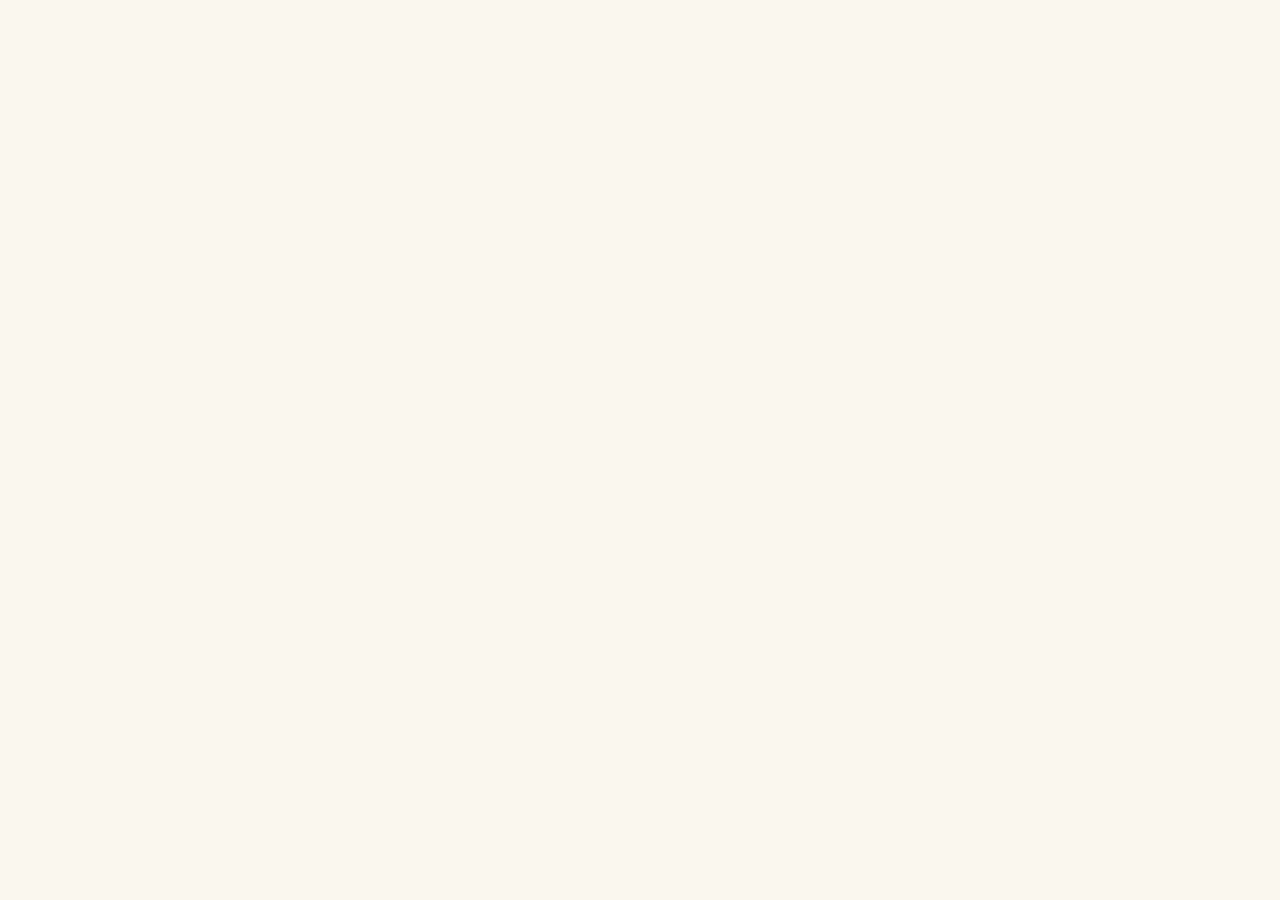
==== commit 30a9550d: "Bespoke rebuild — pilot wave" ====
--- a/index.html
+++ b/index.html
@@ -4,40 +4,54 @@
     <meta charset="UTF-8" />
     <link rel="icon" type="image/svg+xml" href="/favicon.svg" />
     <meta name="viewport" content="width=device-width, initial-scale=1.0, viewport-fit=cover" />
-    <meta name="theme-color" content="#0A1426" />
+    <meta name="theme-color" content="#11223F" />
 
-    <title>Lozino — Premium Farm Equipment &amp; Sprayers | Zimbabwe</title>
-    <meta name="description" content="Lozino is Zimbabwe's specialist atelier for premium farm equipment and precision sprayers — Italian coachbuilder restraint applied to the agronomy of serious operators." />
-    <meta name="keywords" content="farm sprayers Zimbabwe, premium agricultural equipment, precision spraying, Lozino, agriculture machinery Harare, boom sprayers, orchard sprayers" />
-    <meta name="author" content="Lozino (Pvt) Ltd" />
+    <title>Lozino — The House of Precision Farming Instruments | Jacto · Baldan · Monosem | Zimbabwe</title>
+    <meta name="description" content="Lozino is Zimbabwe's appointed custodian of premium Brazilian agricultural engineering — Jacto precision sprayers, Baldan tillage instruments and Monosem precision planters. A family house of curated, world-class machinery in Harare." />
+    <meta name="keywords" content="Jacto sprayers Zimbabwe, Baldan tillage equipment, Monosem precision planters, Brazilian agricultural equipment Harare, precision farming machinery Zimbabwe, Lozino, agricultural equipment distributor" />
+    <meta name="author" content="Lozino" />
+    <meta name="robots" content="index, follow" />
 
+    <!-- Open Graph -->
     <meta property="og:type" content="website" />
     <meta property="og:site_name" content="Lozino" />
-    <meta property="og:title" content="Lozino — Premium farm equipment, considered." />
-    <meta property="og:description" content="An atelier for serious operators. Precision sprayers and farm equipment, supplied and supported with coachbuilder restraint." />
+    <meta property="og:title" content="Lozino — The House of Precision Farming Instruments" />
+    <meta property="og:description" content="Curators of premium Brazilian agricultural engineering in Zimbabwe — Jacto, Baldan and Monosem. Quiet luxury for the working land." />
+    <meta property="og:image" content="https://images.unsplash.com/photo-1625246333195-78d9c38ad449?w=1200&q=80" />
     <meta property="og:url" content="https://lozino.co.zw" />
 
+    <!-- Twitter -->
     <meta name="twitter:card" content="summary_large_image" />
-    <meta name="twitter:title" content="Lozino — Premium farm equipment, considered." />
+    <meta name="twitter:title" content="Lozino — The House of Precision Farming Instruments" />
+    <meta name="twitter:description" content="Zimbabwe's custodian of Jacto, Baldan and Monosem. Premium Brazilian agricultural engineering, curated like a marque." />
+    <meta name="twitter:image" content="https://images.unsplash.com/photo-1625246333195-78d9c38ad449?w=1200&q=80" />
 
+    <!-- Preconnect fonts + image CDN -->
     <link rel="preconnect" href="https://fonts.googleapis.com" />
     <link rel="preconnect" href="https://fonts.gstatic.com" crossorigin />
-    <link href="https://fonts.googleapis.com/css2?family=Italiana&family=Manrope:wght@300;400;500;600;700&family=JetBrains+Mono:wght@400;500;600&display=swap" rel="stylesheet" />
+    <link rel="preconnect" href="https://images.unsplash.com" />
+    <link href="https://fonts.googleapis.com/css2?family=Fraunces:ital,opsz,wght@0,9..144,300..600;1,9..144,300..500&family=Outfit:wght@300;400;500;600&display=swap" rel="stylesheet" />
 
+    <!-- JSON-LD Structured Data -->
     <script type="application/ld+json">
       {
         "@context": "https://schema.org",
         "@type": "Organization",
-        "name": "Lozino (Pvt) Ltd",
+        "name": "Lozino",
         "url": "https://lozino.co.zw",
-        "description": "Zimbabwean specialist atelier for premium farm equipment and precision sprayers.",
-        "address": { "@type": "PostalAddress", "addressLocality": "Harare", "addressCountry": "ZW" },
+        "description": "Zimbabwean distributor and custodian of premium Brazilian agricultural equipment — Jacto, Baldan and Monosem.",
+        "address": {
+          "@type": "PostalAddress",
+          "addressLocality": "Harare",
+          "addressCountry": "ZW"
+        },
         "telephone": "+263787556221",
-        "email": "rory@lozino.co.zw"
+        "email": "rory@lozino.co.zw",
+        "founder": "Rory Lock"
       }
     </script>
-    <script type="module" crossorigin src="/assets/index-DplrGsrT.js"></script>
-    <link rel="stylesheet" crossorigin href="/assets/index-CYAxHQKZ.css">
+    <script type="module" crossorigin src="/assets/index-Dwui7vkg.js"></script>
+    <link rel="stylesheet" crossorigin href="/assets/index-BJQDzvFJ.css">
   </head>
   <body>
     <div id="root"></div>
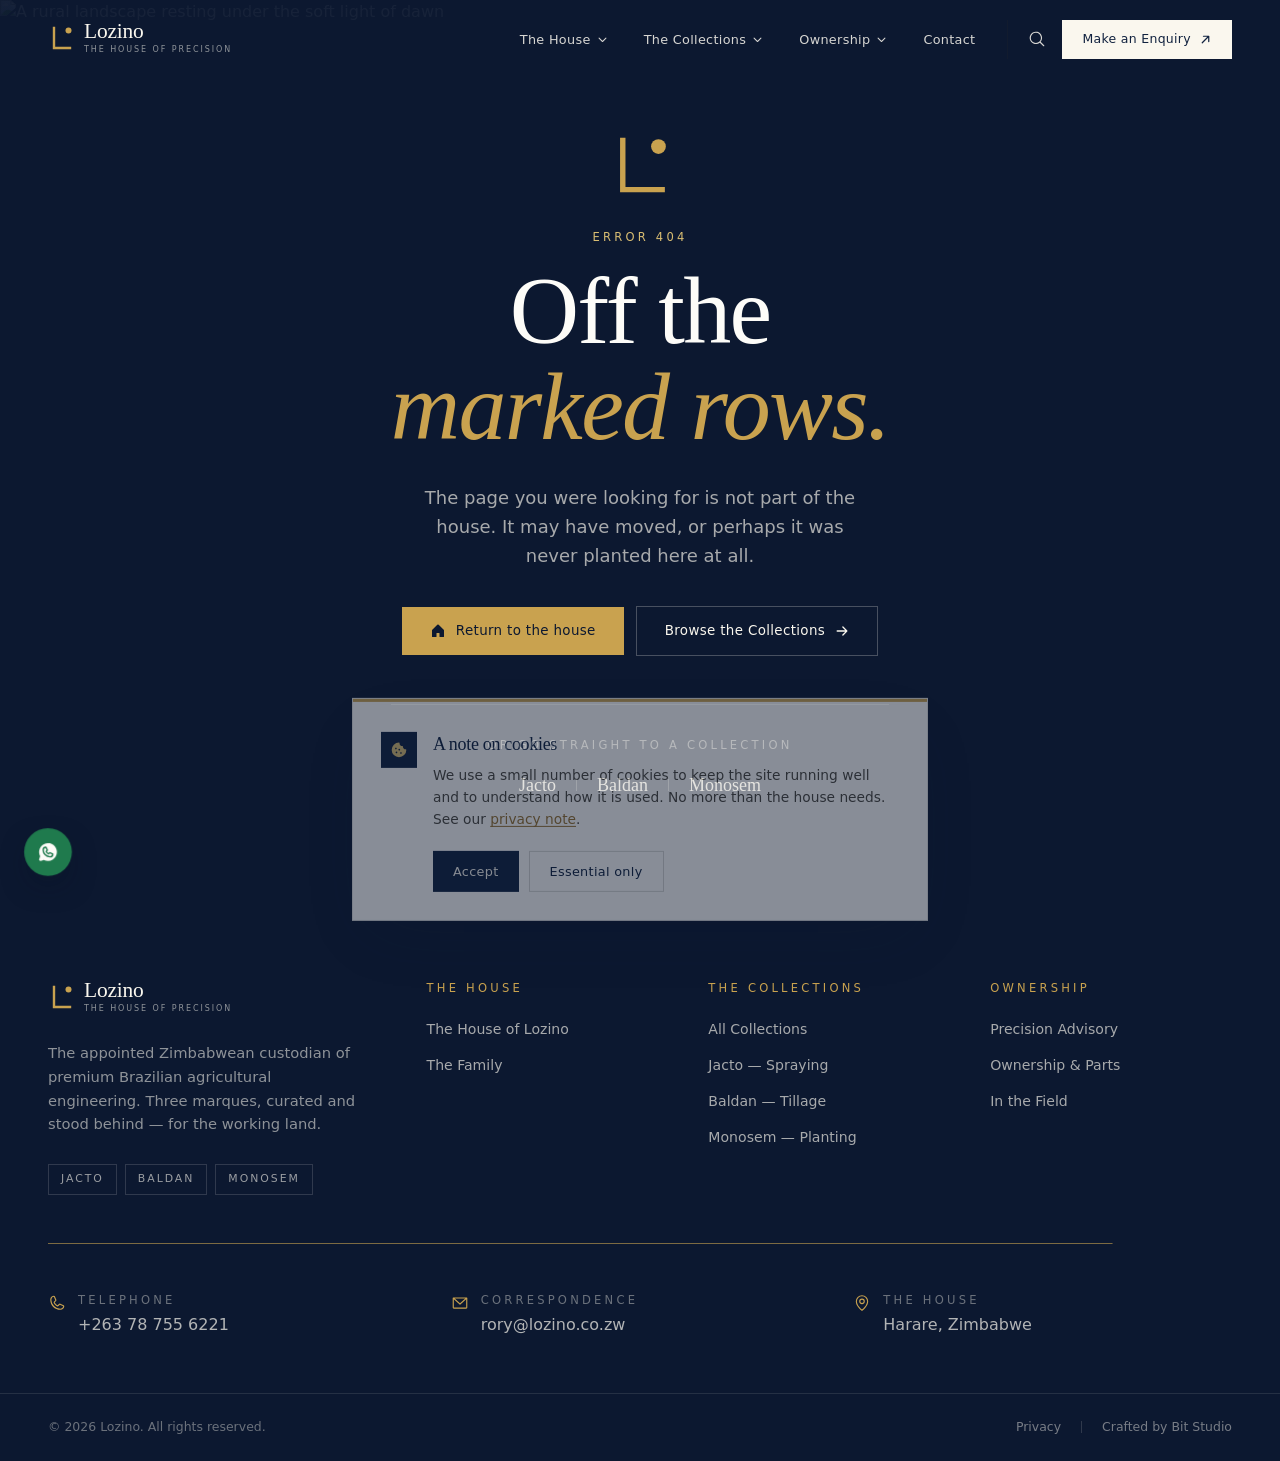
==== commit b6b24e95: "Bespoke rebuild — pilot wave" ====
--- a/index.html
+++ b/index.html
@@ -50,7 +50,7 @@
         "founder": "Rory Lock"
       }
     </script>
-    <script type="module" crossorigin src="/assets/index-Dwui7vkg.js"></script>
+    <script type="module" crossorigin src="/assets/index-CxRDf_sl.js"></script>
     <link rel="stylesheet" crossorigin href="/assets/index-BJQDzvFJ.css">
   </head>
   <body>
